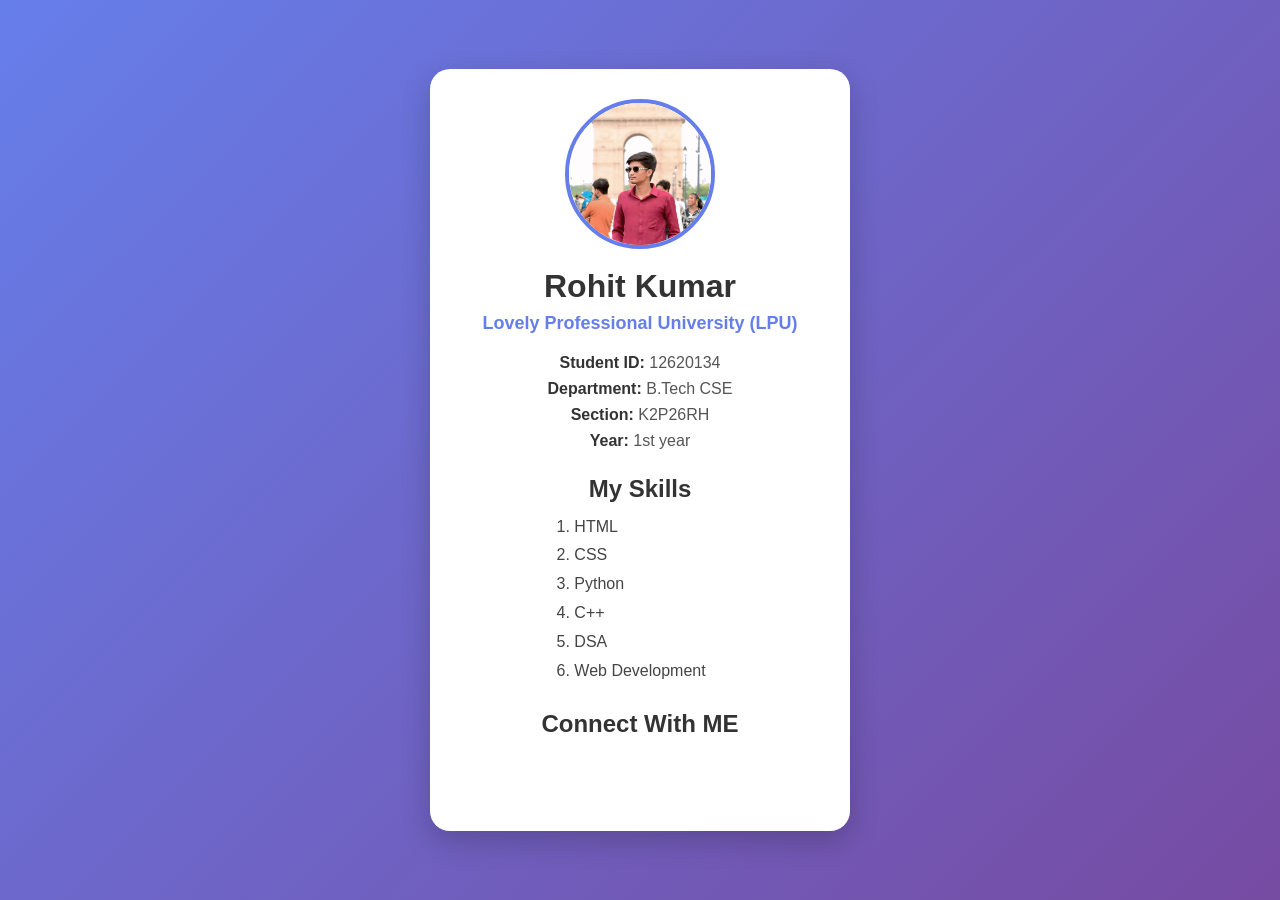
==== index.html @ 6592174d "Rename Student Profile.html to index.html" ====
<!DOCTYPE html>
<html lang="en">
<head>
    <meta charset="UTF-8">
    <meta name="viewport" content="width=device-width, initial-scale=1.0">
    <title>My Profile Card</title>
    <link rel="stylesheet" href="style.css">
</head>
<body>
    <div class="Card">
        <!-- Student Photo -->
         <img src="1.jpeg" alt="Rohit Kumar" class="profile" width="150" height="150">

        <!-- Student Name -->
          <h1>Rohit Kumar</h1>

        <!-- COllege -->
           <p class="COllege">Lovely Professional University (LPU)  </p>

           <!-- Student Information -->
            <p class="info"><Strong>Student ID: </Strong>12620134</p>
            <p class="info"><strong>Department: </strong>B.Tech CSE</p>
            <p class="info"><strong>Section: </strong>K2P26RH</p>
            <p class="info"><strong>Year: </strong>1st year</p>

        <!-- Skills -->
           <h2>My Skills</h2>

           <ol>
                <li>HTML</li>
                <li>CSS</li>
                <li>Python</li>
                <li>C++</li>
                <li>DSA</li>
                <li>Web Development</li>
           </ol>

        <!-- Linkedin & Github -->
         <h2>Connect With ME</h2>

         <div class="link">
            <a href="https://www.linkedin.com/in/rohit-kumar-7019373a3?utm_source=share_via&utm_content=profile&utm_medium=member_android"
           target="_blank" >Linkedin</a>

           <a href="https://github.com/Rohitydv-tech"
            target="_blank">GitHub</a>
        </div>

    </div>
</body>
</html>
---- style.css ----
*{
    margin: 0;
    padding: 0;
    box-sizing: border-box;
}

body{
    font-family: Arial, Helvetica, sans-serif;
    background: linear-gradient(135deg, #667eea, #764ba2);
    min-height: 100vh;

    display: flex;
    justify-content: center;
    align-items: center;

    padding: 20px;
}

.Card {
    background-color: white;
    width: 420px;
    padding: 30px;
    border-radius: 20px;

    text-align: center;

    box-shadow: 0 10px 30px rgba(0, 0, 0, 0.2);
}

.profile {
    border-radius: 50%;
    object-fit: cover;

    border: 4px solid #667eea;
    margin-bottom: 15px;
}

h1 {
    color: #333;
    margin-bottom: 8px;
}

.COllege {
    color: #667eea;
    font-size: 18px;
    font-weight: bold;

    margin-bottom: 20px;
}

.info {
    margin: 8px 0;
    color: #555;
}

.info strong {
    color: #333;
}

h2 {
    color: #333;
    margin-top: 25px;
    margin-bottom: 10px;
}

ol {
    text-align: left;
    display: inline-block;

    line-height: 1.8;
    color: #444;
}

.link {
    margin-top: 15px;
}

.link a {
    display: inline-block;

    text-decoration: none;
    color: white;

    border: #667eea;

    padding: 10px 20px;
    margin: 5px;

    border-radius: 20px;
}

.link a:hover {
    background-color: #4f5fd5;
}
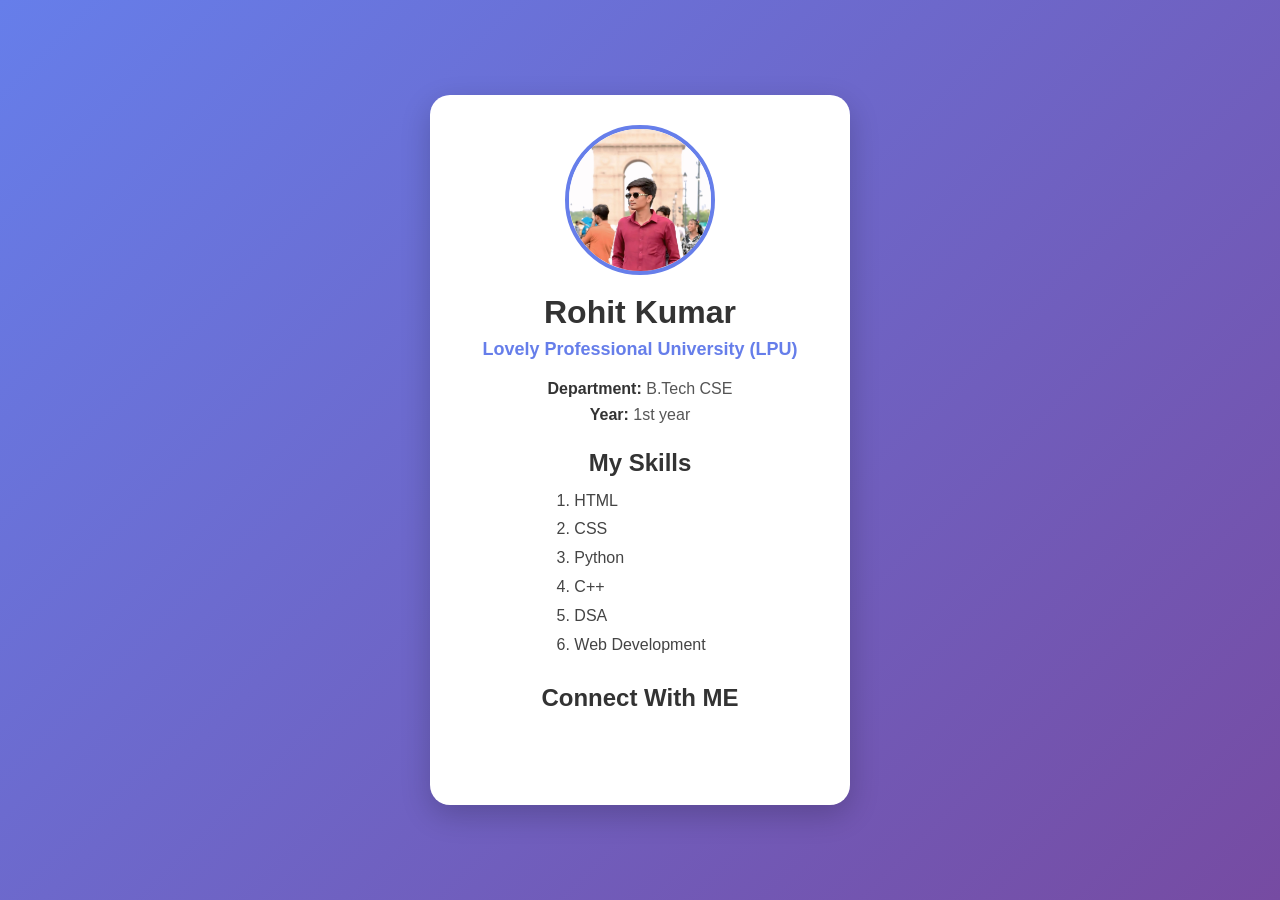
==== commit fc882a0a: "Update index.html" ====
--- a/index.html
+++ b/index.html
@@ -18,9 +18,9 @@
            <p class="COllege">Lovely Professional University (LPU)  </p>
 
            <!-- Student Information -->
-            <p class="info"><Strong>Student ID: </Strong>12620134</p>
+            <!-- <p class="info"><Strong>Student ID: </Strong>12620134</p> -->
             <p class="info"><strong>Department: </strong>B.Tech CSE</p>
-            <p class="info"><strong>Section: </strong>K2P26RH</p>
+            <!-- <p class="info"><strong>Section: </strong>K2P26RH</p> -->
             <p class="info"><strong>Year: </strong>1st year</p>
 
         <!-- Skills -->
